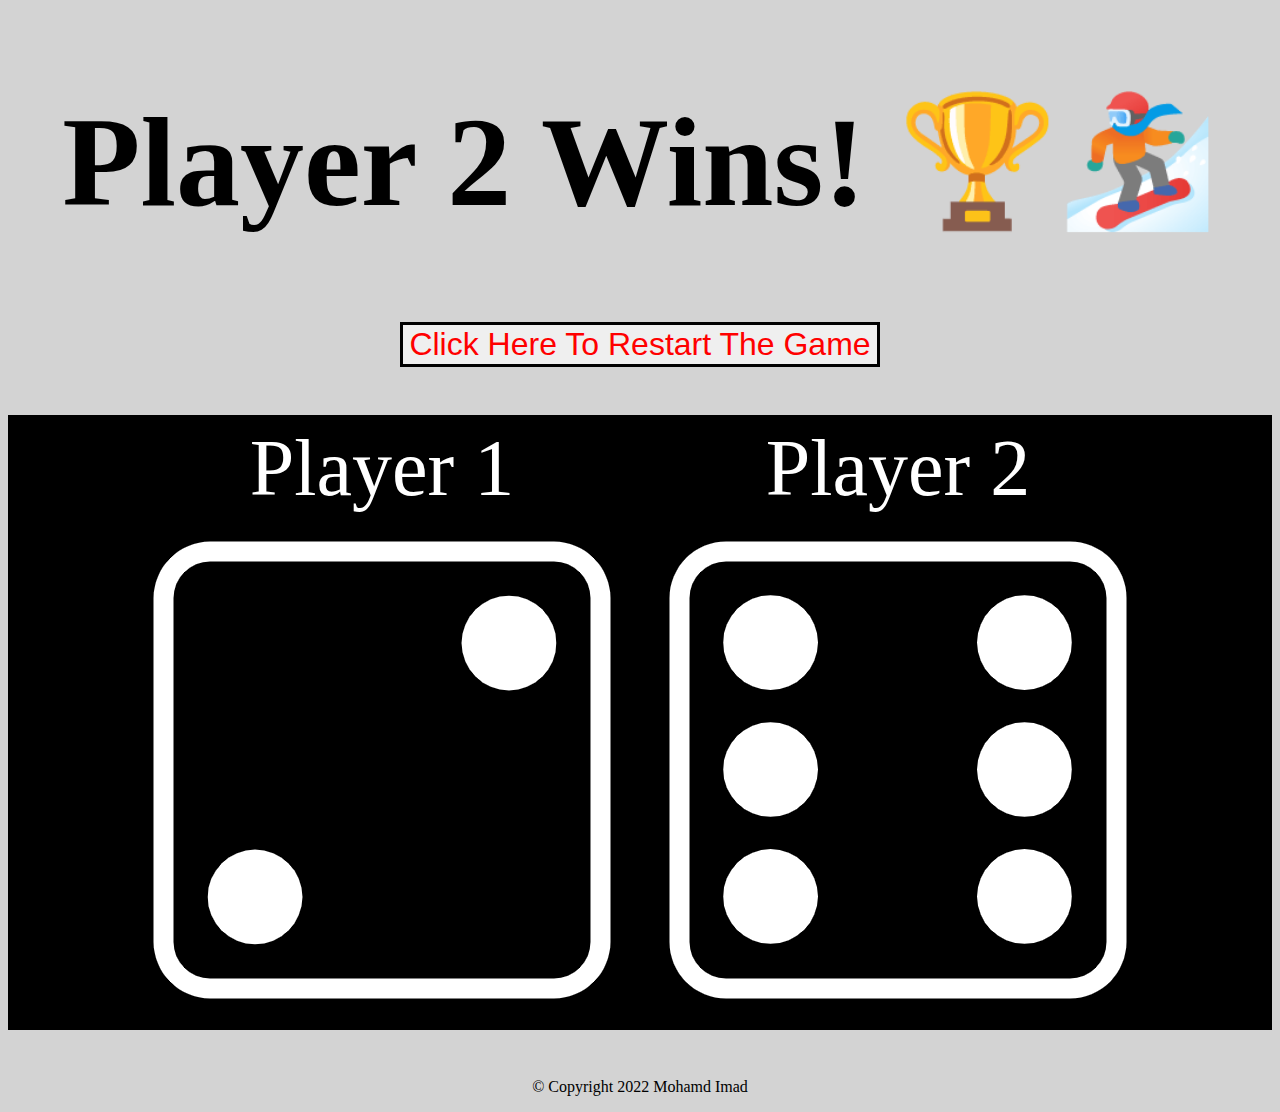
==== index.html @ d6cf8158 "change the html file's name" ====
<!DOCTYPE html>
<html lang="en" dir="ltr">

<head>
  <meta charset="utf-8">
  <title>Dice Game</title>
  <!-- The order of .css files matter.
    Having styles.css after bootstrap.min.css means that styles.css overwrites bootstrap.min.css in their shared properties-->
  <link href="https://cdn.jsdelivr.net/npm/bootstrap@5.1.3/dist/css/bootstrap.min.css" rel="stylesheet" integrity="sha384-1BmE4kWBq78iYhFldvKuhfTAU6auU8tT94WrHftjDbrCEXSU1oBoqyl2QvZ6jIW3" crossorigin="anonymous">

  <link rel="stylesheet" href="styles.css" />

</head>

<body>

  <!-- The First Section -->
  <div>
    <h1 id="winner_section">The winner's name</h1>
  </div>

  <!-- The Second Section -->
  <!-- onClick
1. Is an HTML DOM attribute it just refreshes the window when it has the reload() method  of js in it
https://www.w3schools.com/jsref/met_loc_reload.asp
2. I could have written just written the following js window.location.reload(); instead of refresh()-->
  <div id="second_section">
    <button type="button" id="refresh" class="btn btn-lg buttonmargins" onClick="refresh()">
      Click Here To Restart The Game</button>
  </div>

  <!-- Dice placement section  -->



  <section id="dice_section">


    <div class="Dice_player_parent">
      <div class="Dice_player_child">
        <p class="players">
          Player 1
        </p>
        <img id="myImage_1" src="inverted-dice-6.png">
      </div>

      <div class="Dice_player_child">
        <p class="players">
          Player 2
        </p>
        <img id="myImage_2" src="inverted-dice-6.png">
      </div>
    </div>



  </section>


  <!-- footer section  -->
  <section id="footer_section">
    <p class="footer"> © Copyright 2022 Mohamd Imad </p>
  </section>
  <!--
It is prefered to add JS as the end of a webpage, because once everything loads
JS can make its changes  -->
  <script src="index.js" charset="utf-8"></script>



</body>

</html>
---- styles.css ----
/* The title section  */
body {
  background-color: #D3D3D3;
}

/* The First Section  */
#winner_section {
  text-align: center;
  font-size: 8rem;

}

#second_section {
  text-align: center;

}
#refresh {
  color: red;
  font-size: 2rem;
  border: 0.2rem solid black;






}
.buttonmargins {
  margin-top: 1rem;
  margin-right: auto;
  margin-left: auto;
  margin-bottom: 3rem;
  text-align: center;
  display: block;
}

/* The Player's section */

.players {
  margin-top: 1rem;
  margin-right: auto;
  margin-left: auto;
  margin-bottom: 3rem;
  text-align: center;
}

/* The Player's section */
#dice_section {
  background-color: black
  ;
}

.Dice_player_parent {
text-align: center;
}

.Dice_player_child {
  display: inline-block;
}

.players {
  margin-top: 0.5rem;
  margin-bottom:0rem;
  color: white;
  font-size: 5rem;


  text-align: center;
}

.image {
  margin-left: auto;
  margin-right: auto;
  text-align: center;
}

/* The footer Section */
#footer_section {
  /* background-color: #C0C0C0; */
}

.footer {
  margin-top: 3rem;
  margin-right: auto;
  margin-left: auto;
  margin-bottom: 1rem;
  text-align: center;
}
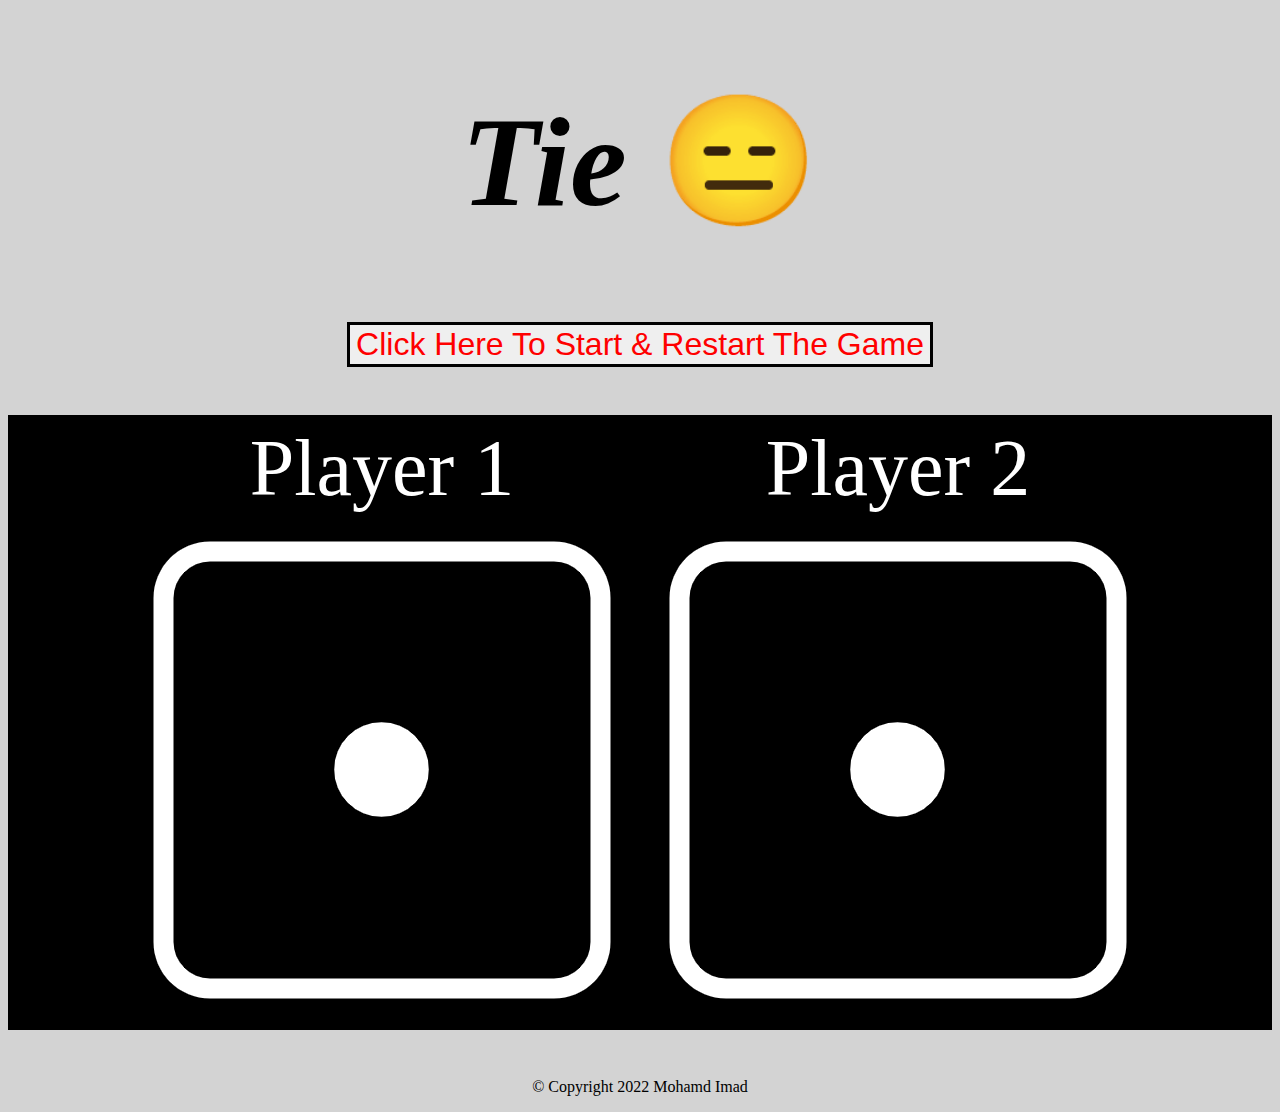
==== commit 3987e67d: "Add the bootstrapping to the webpage to make sure the dice looks good Add an itallic to the winner s" ====
--- a/index.html
+++ b/index.html
@@ -26,7 +26,7 @@
 2. I could have written just written the following js window.location.reload(); instead of refresh()-->
   <div id="second_section">
     <button type="button" id="refresh" class="btn btn-lg buttonmargins" onClick="refresh()">
-      Click Here To Restart The Game</button>
+      Click Here To Start & Restart The Game</button>
   </div>
 
   <!-- Dice placement section  -->
@@ -36,8 +36,8 @@
   <section id="dice_section">
 
 
-    <div class="Dice_player_parent">
-      <div class="Dice_player_child">
+    <div class="Dice_player_parent col-lg-12 col-md-6 col-sm-12 ">
+      <div class="Dice_player_child ">
         <p class="players">
           Player 1
         </p>
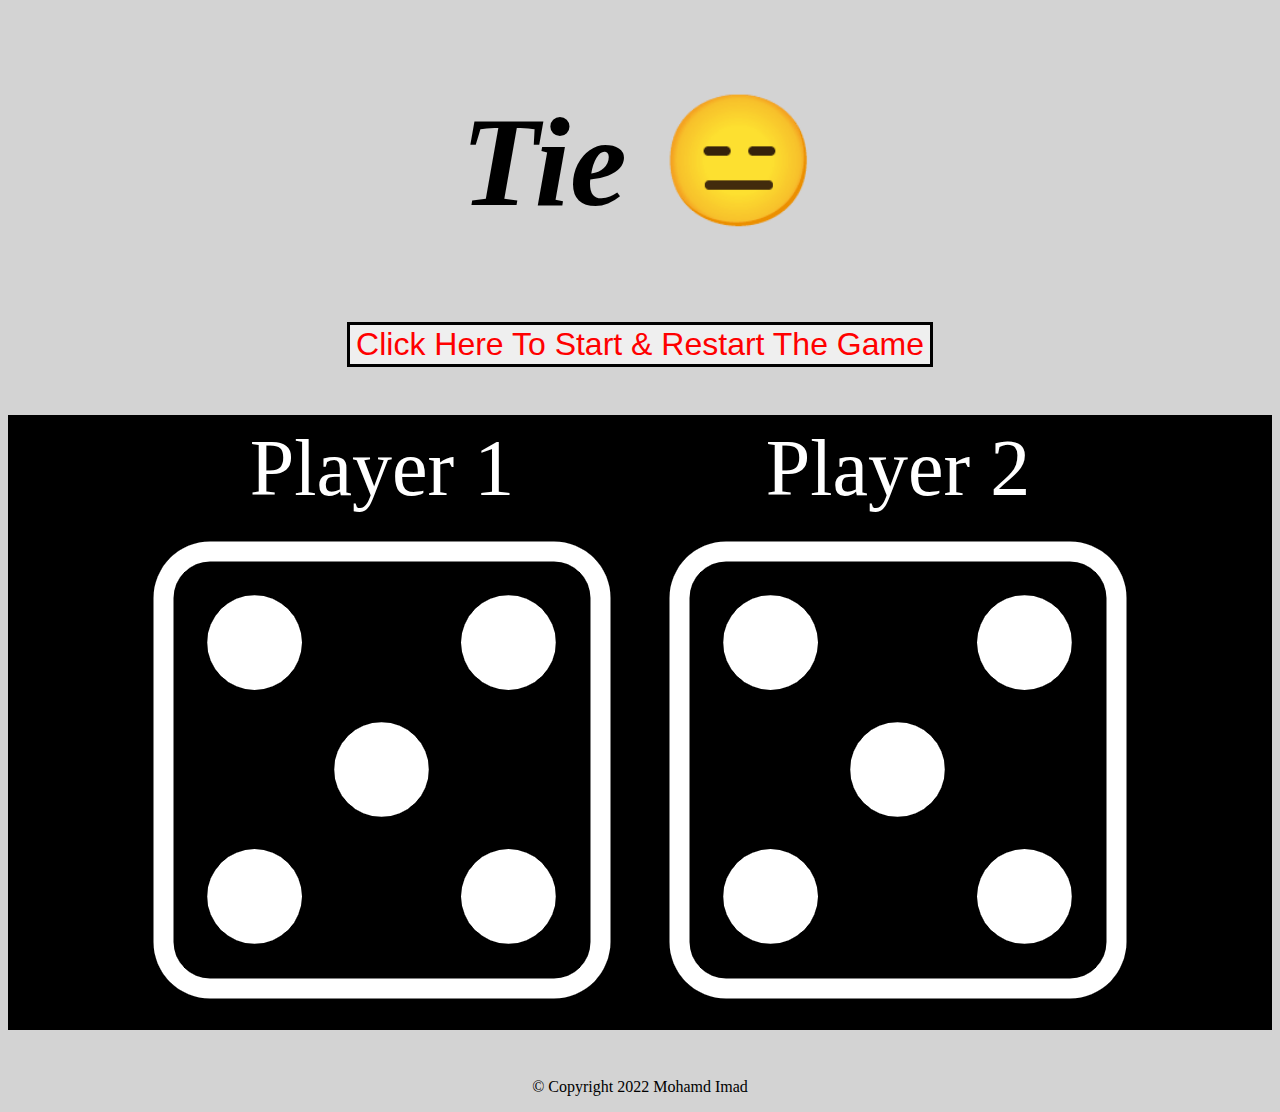
==== commit ecec7e55: "Modify the boostrapping section Make sure all the col-lg, col-md, and col-sm are at 12" ====
--- a/index.html
+++ b/index.html
@@ -36,7 +36,7 @@
   <section id="dice_section">
 
 
-    <div class="Dice_player_parent col-lg-12 col-md-6 col-sm-12 ">
+    <div class="Dice_player_parent col-lg-12 col-md-12 col-sm-12 ">
       <div class="Dice_player_child ">
         <p class="players">
           Player 1
